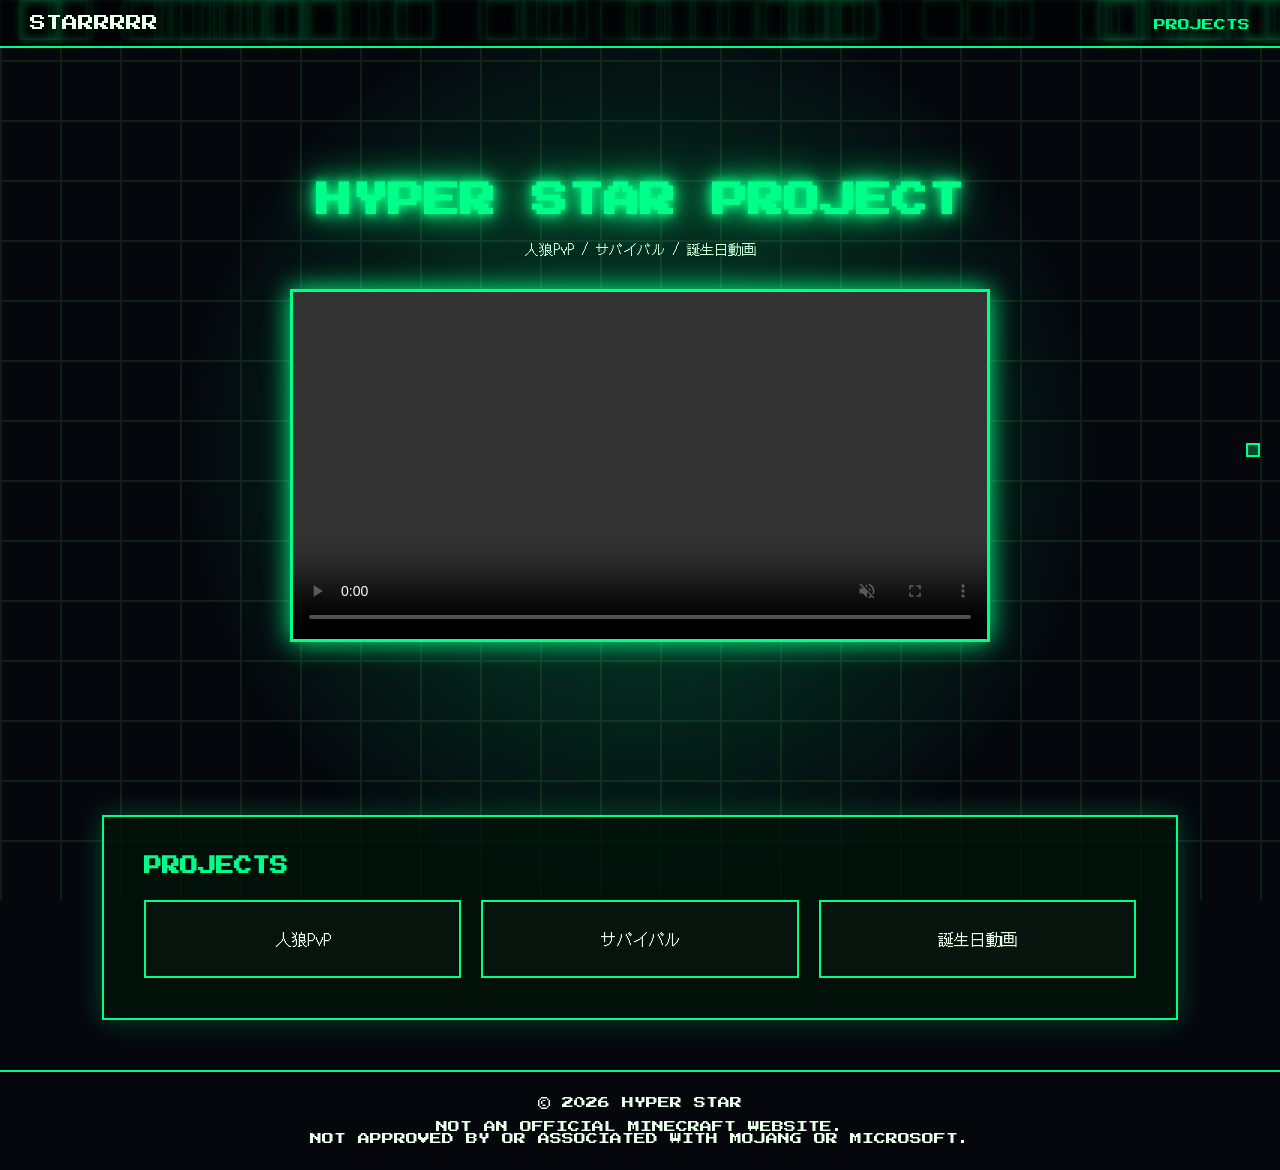
==== index.html @ ad71fced "仮作成" ====
<!DOCTYPE html>
<html lang="ja">
<head>
  <meta charset="UTF-8">
  <meta name="viewport" content="width=device-width, initial-scale=1.0">
  <title>
    ShiningLightStar - Neon Minecraft World
  </title>
  <!-- Pixel Fonts (EN + JP) -->
  <link href="https://fonts.googleapis.com/css2?family=Press+Start+2P&family=DotGothic16&display=swap" rel="stylesheet">
  <!-- cssファイル -->
  <link rel="stylesheet" href="css/main_page.css">
</head>
<body>

<div class="background" id="bg"></div>

<nav>
  <div>STARRRRR</div>
  <div>
    <a href="#projects">PROJECTS</a>
  </div>
</nav>

<div class="toc">
  <a href="#projects"></a>
</div>

<div class="hero">
  <h1>HYPER STAR PROJECT</h1>
  <p>人狼PvP / サバイバル / 誕生日動画</p>
  <video controls autoplay muted loop>
    <source src="sample.mp4" type="video/mp4">
  </video>
</div>

<section id="projects">
  <h2>PROJECTS</h2>
  <div class="card-container">
    <div class="card">人狼PvP</div>
    <div class="card">サバイバル</div>
    <div class="card">誕生日動画</div>
  </div>
</section>

<footer>
  © 2026 HYPER STAR<br><br>
  NOT AN OFFICIAL MINECRAFT WEBSITE.<br>
  NOT APPROVED BY OR ASSOCIATED WITH MOJANG OR MICROSOFT.
</footer>

<!-- jsファイル -->
<script src="js/main_page.js"></script>

</body>
</html>
---- css/main_page.css ----
@charset "UTF-8";

*{
  margin:0;
  padding:0;
  box-sizing:border-box;
  font-family:'Press Start 2P','DotGothic16',monospace;
}

body{
  background:#05070d;
  color:#eaffea;
  overflow-x:hidden;
}

/* ===============================
   GRID BLOCK BACKGROUND (Minecraft style)
================================ */
.background{
  position:fixed;
  inset:0;
  z-index:-1;
  background:
    radial-gradient(circle at center, #00ff8844 0%, transparent 60%),
    linear-gradient(#0f1f17 2px, transparent 2px),
    linear-gradient(90deg,#0f1f17 2px, transparent 2px);
  background-size:
    100% 100%,
    60px 60px,
    60px 60px;
  animation:gridMove 20s linear infinite;
}

@keyframes gridMove{
  from{ background-position:0 0,0 0,0 0; }
  to{ background-position:0 0,60px 60px,60px 60px; }
}

/* floating glowing squares (3D feel) */
.pixel{
  position:absolute;
  width:40px;
  height:40px;
  border:2px solid #00ff88;
  box-shadow:
    0 0 10px #00ff88,
    inset 0 0 10px #00ff88;
  opacity:0.25;
  animation: float 18s linear infinite;
}

@keyframes float{
  from{ transform:translateY(110vh) rotateX(0deg) rotateY(0deg); }
  to{ transform:translateY(-20vh) rotateX(360deg) rotateY(360deg); }
}

/* ===============================
   NAVIGATION
================================ */
nav{
  position:fixed;
  top:0;
  width:100%;
  padding:15px 30px;
  display:flex;
  justify-content:space-between;
  background:rgba(0,0,0,0.7);
  border-bottom:2px solid #00ff88;
  z-index:1000;
}

nav a{
  color:#00ff88;
  text-decoration:none;
  margin-left:25px;
  font-size:12px;
}

nav a:hover{
  color:#ffffff;
  text-shadow:0 0 10px #00ff88;
}

/* ===============================
   HERO
================================ */
.hero{
  height:85vh;
  display:flex;
  flex-direction:column;
  justify-content:center;
  align-items:center;
  text-align:center;
  padding-top:60px;
}

.hero h1{
  font-size:36px;
  color:#00ff88;
  text-shadow:
    0 0 10px #00ff88,
    0 0 20px #00ff88,
    0 0 40px #00ff88;
}

.hero p{
  margin-top:20px;
  font-size:14px;
  font-family:'DotGothic16',monospace;
  color:#c8ffd8;
}

.hero video{
  margin-top:30px;
  width:70%;
  max-width:700px;
  border:3px solid #00ff88;
  box-shadow:0 0 25px #00ff88;
}

/* ===============================
   SECTIONS
================================ */
section{
  margin:50px 8%;
  padding:40px;
  border:2px solid #00ff88;
  background:rgba(0,20,10,0.8);
  box-shadow:0 0 25px #00ff8844;
  opacity:0;
  transform:translateY(40px);
  transition:1s;
}

section.show{
  opacity:1;
  transform:translateY(0);
}

section h2{
  margin-bottom:25px;
  font-size:18px;
  color:#00ff88;
}

section p{
  font-family:'DotGothic16',monospace;
  font-size:14px;
  line-height:1.8;
}

/* ===============================
   CARDS
================================ */
.card-container{
  display:grid;
  grid-template-columns:repeat(auto-fit,minmax(200px,1fr));
  gap:20px;
}

.card{
  padding:25px;
  background:#07140d;
  border:2px solid #00ff88;
  text-align:center;
  transition:0.3s;
  font-family:'DotGothic16',monospace;
}

.card:hover{
  background:#00ff8811;
  transform:scale(1.05);
  box-shadow:0 0 20px #00ff88;
}

/* ===============================
   TOC DOTS
================================ */
.toc{
  position:fixed;
  right:20px;
  top:50%;
  transform:translateY(-50%);
  display:flex;
  flex-direction:column;
  gap:20px;
}

.toc a{
  width:14px;
  height:14px;
  background:#00ff8844;
  border:2px solid #00ff88;
  display:block;
}

.toc a:hover{
  background:#00ff88;
}

footer{
  text-align:center;
  padding:25px;
  margin-top:30px;
  border-top:2px solid #00ff88;
  font-size:12px;
}
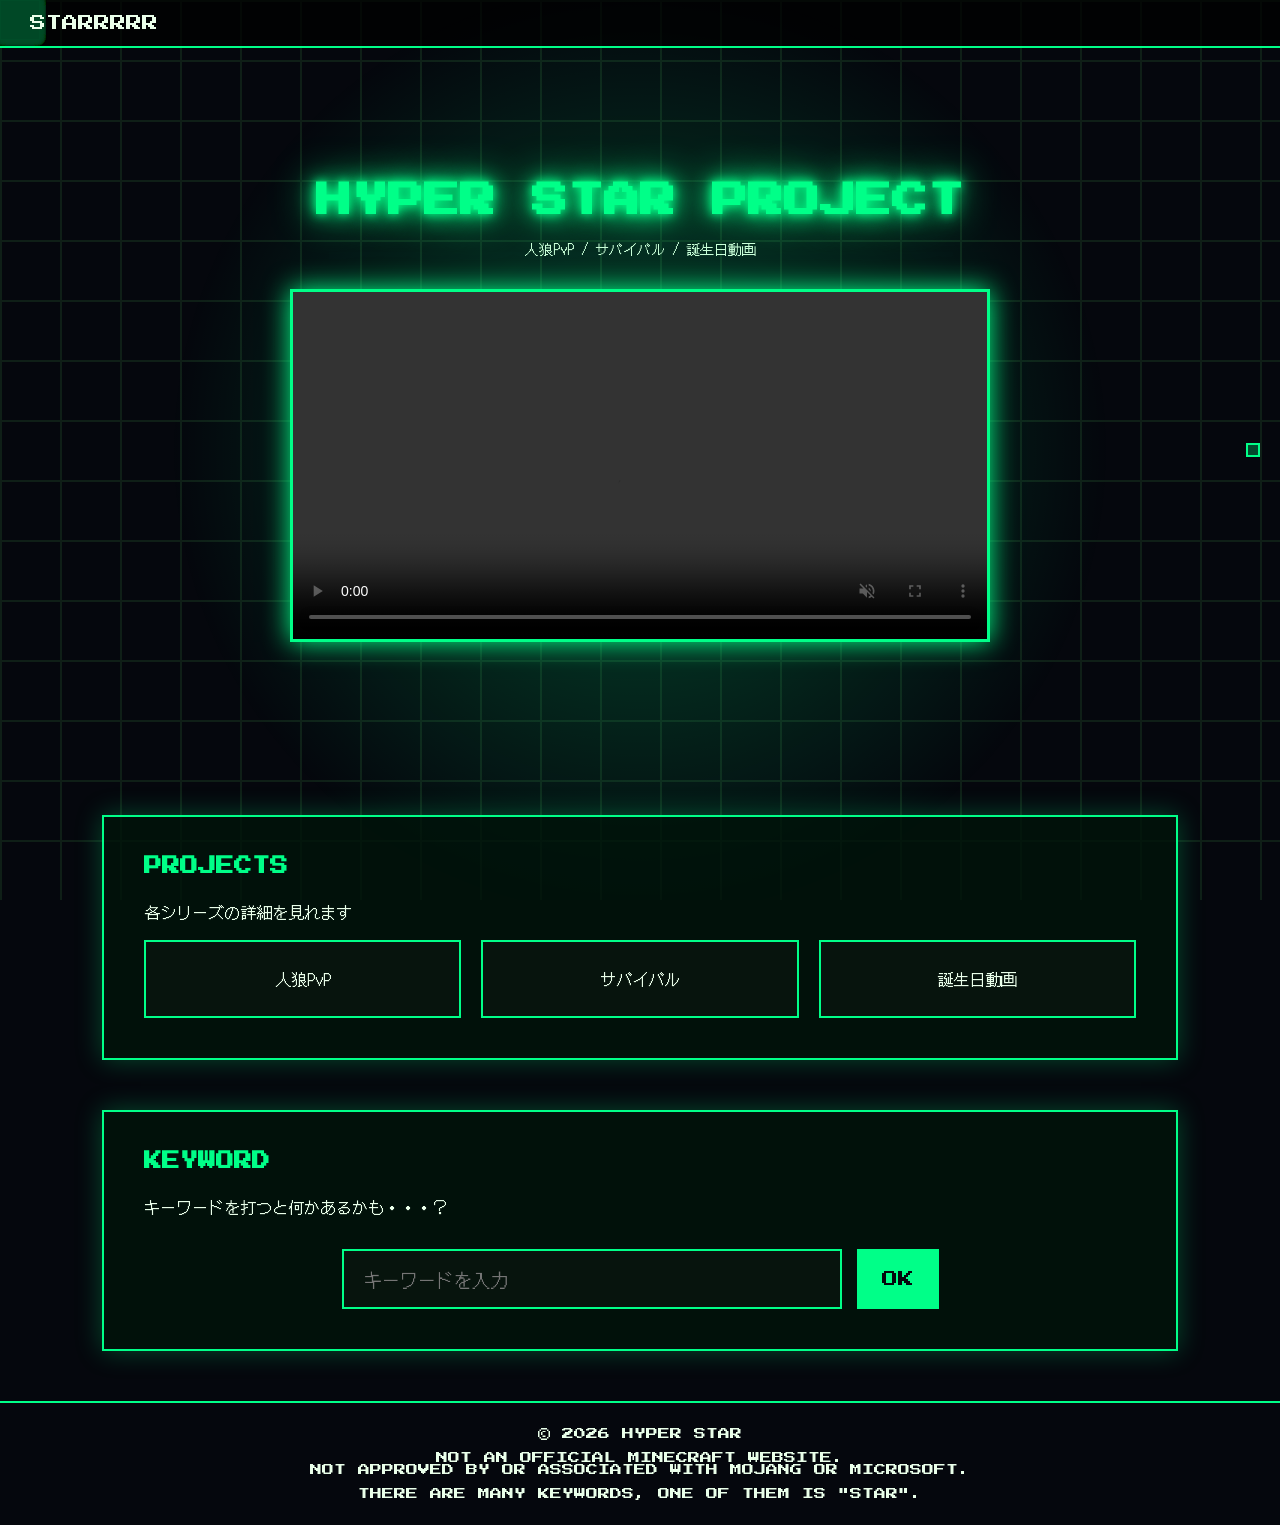
==== commit 8880b10e: "キーワード機能のテスト" ====
--- a/index.html
+++ b/index.html
@@ -13,13 +13,10 @@
 </head>
 <body>
 
-<div class="background" id="bg"></div>
+<div id="bg" class="background"></div>
 
 <nav>
   <div>STARRRRR</div>
-  <div>
-    <a href="#projects">PROJECTS</a>
-  </div>
 </nav>
 
 <div class="toc">
@@ -36,6 +33,11 @@
 
 <section id="projects">
   <h2>PROJECTS</h2>
+  <div>
+    各シリーズの詳細を見れます
+  </div>
+  <br>
+
   <div class="card-container">
     <div class="card">人狼PvP</div>
     <div class="card">サバイバル</div>
@@ -43,10 +45,25 @@
   </div>
 </section>
 
+<section id="serial">
+  <h2>KEYWORD</h2>
+  <div>
+    キーワードを打つと何かあるかも・・・？
+  </div>
+
+  <div class="serial-box">
+    <input type="text" id="serialInput" placeholder="キーワードを入力">
+    <button id="serialBtn">OK</button>
+  </div>
+</section>
+
 <footer>
-  © 2026 HYPER STAR<br><br>
+  © 2026 HYPER STAR<br>
+  <br>
   NOT AN OFFICIAL MINECRAFT WEBSITE.<br>
-  NOT APPROVED BY OR ASSOCIATED WITH MOJANG OR MICROSOFT.
+  NOT APPROVED BY OR ASSOCIATED WITH MOJANG OR MICROSOFT.<br>
+  <br>
+  THERE ARE MANY KEYWORDS, ONE OF THEM IS "STAR".
 </footer>
 
 <!-- jsファイル -->
--- a/css/main_page.css
+++ b/css/main_page.css
@@ -13,47 +13,81 @@
   overflow-x:hidden;
 }
 
-/* ===============================
+/* =============================== 
    GRID BLOCK BACKGROUND (Minecraft style)
-================================ */
-.background{
-  position:fixed;
-  inset:0;
-  z-index:-1;
-  background:
+================================ */ 
+.background{ 
+  position:fixed; inset:0; z-index:-1; 
+  
+  background: 
     radial-gradient(circle at center, #00ff8844 0%, transparent 60%),
     linear-gradient(#0f1f17 2px, transparent 2px),
     linear-gradient(90deg,#0f1f17 2px, transparent 2px);
-  background-size:
-    100% 100%,
-    60px 60px,
-    60px 60px;
-  animation:gridMove 20s linear infinite;
+  
+  background-size: 100% 100%, 60px 60px, 60px 60px; 
+  animation:gridMove 5s linear infinite; /* グリッドを動かす */
 }
 
 @keyframes gridMove{
-  from{ background-position:0 0,0 0,0 0; }
-  to{ background-position:0 0,60px 60px,60px 60px; }
-}
-
-/* floating glowing squares (3D feel) */
+  from{
+    background-position:0 0,0 0,0 0; 
+  }
+  to{
+    background-position:0 0,60px 60px,60px 60px; 
+  }
+}
+
+@keyframes bgPulse{
+  from{opacity:0.6;}
+  to{opacity:1;}
+}
+
+/* floating glowing blocks */
 .pixel{
   position:absolute;
   width:40px;
   height:40px;
-  border:2px solid #00ff88;
-  box-shadow:
-    0 0 10px #00ff88,
-    inset 0 0 10px #00ff88;
-  opacity:0.25;
-  animation: float 18s linear infinite;
-}
+  transform-style:preserve-3d;
+  animation: float linear infinite;
+  /* animation delay で順番待ちしている間、初期位置で待機させる */
+  animation-fill-mode: backwards;
+}
+
+.pixel div{
+  position:absolute;
+  width:40px;
+  height:40px;
+  background:rgba(0,255,136,0.07);   /* 薄く */
+  border:1px solid rgba(0,255,136,0.4);
+  box-shadow:0 0 6px rgba(0,255,136,0.4);
+}
+
+/* 6面 */
+.pixel .front  { transform:translateZ(20px); }
+.pixel .back   { transform:rotateY(180deg) translateZ(20px); }
+.pixel .right  { transform:rotateY(90deg) translateZ(20px); }
+.pixel .left   { transform:rotateY(-90deg) translateZ(20px); }
+.pixel .top    { transform:rotateX(90deg) translateZ(20px); }
+.pixel .bottom { transform:rotateX(-90deg) translateZ(20px); }
 
 @keyframes float{
-  from{ transform:translateY(110vh) rotateX(0deg) rotateY(0deg); }
-  to{ transform:translateY(-20vh) rotateX(360deg) rotateY(360deg); }
-}
-
+  from{
+    transform:
+      translate3d(var(--x), 110vh, var(--z))
+      rotateX(var(--rx))
+      rotateY(var(--ry));
+  }
+  to{
+    transform:
+      translate3d(
+        var(--x),
+        -100px,
+        var(--z)
+      )
+      rotateX(calc(var(--rx) + 360deg))
+      rotateY(calc(var(--ry) + 360deg));
+  }
+}
 /* ===============================
    NAVIGATION
 ================================ */
@@ -204,4 +238,58 @@
   margin-top:30px;
   border-top:2px solid #00ff88;
   font-size:12px;
-}+}
+
+/* ===============================
+   シリアル(キーワード入力)
+================================ */
+
+.serial-box{
+  margin-top:30px;
+  display:flex;
+  gap:15px;
+  justify-content:center;
+  flex-wrap:wrap;
+}
+
+.serial-box input{
+  padding:15px 20px;
+  background:#07140d;
+  border:2px solid #00ff88;
+  color:#00ff88;
+  font-family:'DotGothic16',monospace;
+  font-size:16px;
+  width:300px;
+  transition:0.3s;
+}
+
+.serial-box input:focus{
+  outline:none;
+  box-shadow:0 0 15px #00ff88;
+}
+
+.serial-box button{
+  padding:15px 25px;
+  background:#00ff88;
+  border:none;
+  color:#05070d;
+  cursor:pointer;
+  font-family:'Press Start 2P',monospace;
+  font-size:14px;
+  transition:0.3s;
+}
+
+.serial-box button:hover{
+  box-shadow:0 0 15px #00ff88;
+}
+
+@media (min-width: 1024px){
+  .serial-box input{
+    width:500px;
+    font-size:18px;
+  }
+
+  .serial-box button{
+    font-size:16px;
+  }
+}
